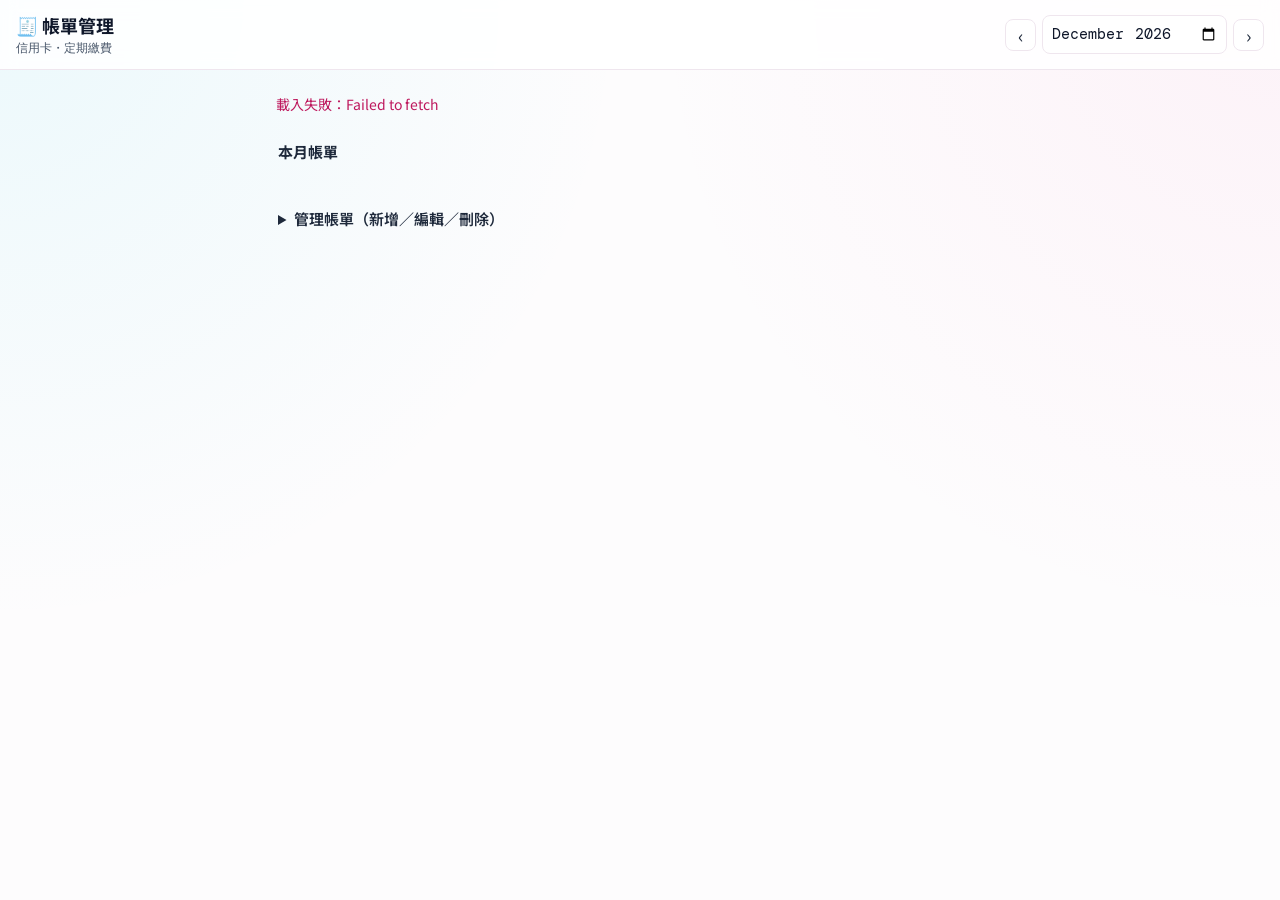
==== index.html @ d7c75f35 "帳單頁固定淺色，移除系統深色模式造成的灰色卡片；卡片陰影與共同帳戶一致 Co-Authored-By: Claude Haiku 5.5 <noreply@anthropic.com> Claude-" ====
<!doctype html>
<html lang="zh-Hant">
<head>
  <meta charset="utf-8">
  <meta name="viewport" content="width=device-width, initial-scale=1">
  <title>帳單管理</title>
  <link rel="preconnect" href="https://fonts.googleapis.com">
  <link href="https://fonts.googleapis.com/css2?family=Noto+Sans+TC:wght@300;400;500;700&family=DM+Mono:wght@400;500&display=swap" rel="stylesheet">
  <link rel="stylesheet" href="style.css?v=20261103_1040">
</head>
<body>
  <header class="header">
    <div>
      <h1>🧾 帳單管理</h1>
      <div class="header-sub">信用卡・定期繳費</div>
    </div>
    <div class="month-row">
      <button id="prevMonth" aria-label="上個月">‹</button>
      <input type="month" id="monthSel" aria-label="月份">
      <button id="nextMonth" aria-label="下個月">›</button>
    </div>
  </header>

  <main>
    <div id="status" class="status">載入中…</div>

    <section class="summary" id="summary"></section>

    <section>
      <h2>本月帳單</h2>
      <div id="billList" class="bill-list"></div>
    </section>

    <section>
      <details id="manage">
        <summary>管理帳單（新增／編輯／刪除）</summary>
        <form id="billForm" class="bill-form">
          <input type="hidden" id="f-id">
          <label>名稱 <input id="f-name" required placeholder="例：國泰信用卡、房貸、水費"></label>
          <label>類型
            <select id="f-type">
              <option value="信用卡">信用卡</option>
              <option value="定期">定期繳費</option>
            </select>
          </label>
          <label>結帳日（每月幾號） <input id="f-close" type="number" min="1" max="31"></label>
          <label>繳款日（每月幾號） <input id="f-due" type="number" min="1" max="31"></label>
          <label>扣款帳戶 <input id="f-account" placeholder="例：玉山活存"></label>
          <label>金額 <input id="f-default" type="number" min="0" inputmode="numeric"></label>
          <label class="check"><input id="f-auto" type="checkbox"> 自動扣繳</label>
          <label>備註 <input id="f-note"></label>
          <div class="form-btns">
            <button type="submit" class="primary">儲存</button>
            <button type="button" id="cancelEdit">取消編輯</button>
          </div>
        </form>
        <div id="manageList" class="manage-list"></div>
      </details>
    </section>
  </main>

  <script src="app.js?v=20261103_1015"></script>
</body>
</html>
---- style.css ----
/* ── 色彩：沿用共同帳本的淺色科技風（青＋粉） ── */
:root {
  --bg: #fdfcfd; --surface: #ffffff; --surface2: #ffffff; --border: #efe6ee;
  --text: #0f172a; --text2: #1e293b; --text3: #475569;
  --elf: #0e7490; --fox: #be185d;
  --income: #0e7490; --expense: #be185d;
  --ok: #0e7490; --warn: #d97706; --danger: #be185d;
  --radius: 12px; --radius-sm: 8px;
  --btn: linear-gradient(135deg, #22d3ee, #f472b6); --btn-text: #0b1220;
}

*, *::before, *::after { box-sizing: border-box; margin: 0; padding: 0; }
body {
  font-family: 'Noto Sans TC', sans-serif; font-size: 15px; line-height: 1.5;
  background: #fdfcfd;
  background-image:
    radial-gradient(circle at 0% 0%, rgba(34,211,238,0.08), transparent 40%),
    radial-gradient(circle at 100% 0%, rgba(244,114,182,0.07), transparent 40%);
  background-attachment: fixed;
  color: var(--text); min-height: 100vh; -webkit-font-smoothing: antialiased;
}

/* ── 標題列 ── */
.header {
  background: rgba(255,255,255,0.85); backdrop-filter: blur(8px); -webkit-backdrop-filter: blur(8px);
  border-bottom: 1px solid var(--border);
  padding: 12px 16px; position: sticky; top: 0; z-index: 50;
  display: flex; align-items: center; justify-content: space-between; flex-wrap: wrap; gap: 8px;
}
.header h1 { font-size: 18px; font-weight: 700; }
.header-sub { font-size: 12px; color: var(--text3); font-family: 'DM Mono', monospace; }
.month-row { display: flex; align-items: center; gap: 6px; }
.month-row input {
  font: inherit; font-family: 'DM Mono', monospace; font-size: 15px; padding: 6px 8px;
  border: 1px solid var(--border); border-radius: var(--radius-sm); background: var(--surface2); color: var(--text);
}

main { max-width: 760px; margin: 0 auto; padding: 16px 16px 48px; }

button {
  font-family: 'Noto Sans TC', sans-serif; font-size: 14px; cursor: pointer;
  border: 1px solid var(--border); background: var(--surface); color: var(--text2);
  border-radius: var(--radius-sm); padding: 7px 12px; transition: opacity 0.15s;
}
button:hover { opacity: 0.85; }
button.primary { background: var(--btn); border-color: transparent; color: var(--btn-text); font-weight: 600; }
button:disabled { opacity: 0.5; cursor: default; }
.month-row button { padding: 6px 12px; font-size: 18px; line-height: 1; }

.status { color: var(--text2); font-size: 14px; min-height: 20px; margin: 8px 0; }

/* ── 摘要 ── */
.summary { display: grid; grid-template-columns: repeat(3, 1fr); gap: 10px; margin: 4px 0 18px; }
.summary div {
  background: var(--surface); box-shadow: 0 1px 2px rgba(15,23,42,0.04), 0 12px 28px -18px rgba(15,23,42,0.35);
  border: 1px solid var(--border); border-radius: var(--radius); padding: 12px 14px;
}
.summary small { color: var(--text3); display: block; font-size: 13px; }
.summary strong { font-family: 'DM Mono', monospace; font-size: 20px; font-weight: 500; letter-spacing: -0.02em; color: var(--text); }
.summary div:first-child strong {
  background: var(--btn); -webkit-background-clip: text; background-clip: text; color: transparent;
}

h2 { font-size: 15px; font-weight: 700; margin: 18px 2px 10px; color: var(--text2); }
.bill-list { display: grid; gap: 10px; }

/* ── 帳單卡片 ── */
.bill {
  background: var(--surface); box-shadow: 0 1px 2px rgba(15,23,42,0.04), 0 12px 28px -18px rgba(15,23,42,0.35);
  border: 1px solid var(--border); border-left: 4px solid var(--elf);
  border-radius: var(--radius); padding: 14px 16px;
  display: grid; gap: 8px; transition: border-color 0.2s;
}
.bill:has(.badge:not(.auto)) { border-left-color: var(--fox); }
.bill.paid { border-color: var(--ok); border-left-color: var(--ok); }
.bill.overdue { border-color: var(--danger); border-left-color: var(--danger); }
.bill.soon { border-color: var(--warn); border-left-color: var(--warn); }
.bill-head { display: flex; justify-content: space-between; align-items: center; gap: 8px; }
.bill-name { font-weight: 700; font-size: 16px; }
.badges { display: flex; gap: 6px; flex-wrap: wrap; }
.badge {
  font-size: 12px; font-weight: 500; border-radius: 999px; padding: 2px 9px;
  background: var(--surface2); border: 1px solid var(--border); color: var(--text2);
}
.badge.auto { color: #0e7490; background: rgba(34,211,238,0.14); border-color: transparent; }
.bill-meta { font-size: 13px; color: var(--text3); }
.due-text { font-family: 'DM Mono', monospace; }
.due-text.overdue { color: var(--danger); font-weight: 600; }
.due-text.soon { color: var(--warn); font-weight: 600; }
.bill-row { display: flex; align-items: center; justify-content: space-between; gap: 10px; flex-wrap: wrap; margin-top: 2px; }
.amount-wrap { display: flex; align-items: center; gap: 8px; color: var(--text3); font-size: 13px; }
.amount-wrap input {
  width: 140px; font: inherit; font-family: 'DM Mono', monospace; font-size: 16px; font-weight: 500;
  padding: 8px 10px; border-radius: var(--radius-sm);
  border: 1px solid var(--border); background: var(--surface2); color: var(--text);
}
.paid-toggle { display: inline-flex; align-items: center; gap: 6px; font-weight: 600; color: var(--text2); cursor: pointer; }
.paid-toggle input { width: 20px; height: 20px; accent-color: var(--elf); }

/* ── 管理區 ── */
details { margin-top: 26px; }
summary { cursor: pointer; font-weight: 600; color: var(--text2); padding: 8px 2px; }
.bill-form {
  display: grid; grid-template-columns: 1fr 1fr; gap: 12px; margin: 10px 0;
  background: var(--surface); box-shadow: 0 1px 2px rgba(15,23,42,0.04), 0 12px 28px -18px rgba(15,23,42,0.35);
  border: 1px solid var(--border); border-radius: var(--radius); padding: 16px;
}
.bill-form label { display: grid; gap: 4px; font-size: 13px; color: var(--text3); }
.bill-form label.check { display: flex; align-items: center; gap: 8px; font-size: 14px; color: var(--text2); }
.bill-form input:not([type="checkbox"]), .bill-form select {
  font: inherit; font-size: 15px; padding: 10px 12px; border-radius: var(--radius-sm);
  border: 1px solid var(--border); background: var(--surface2); color: var(--text);
}
.bill-form input[type="checkbox"] { width: 18px; height: 18px; accent-color: var(--elf); }
.form-btns { grid-column: 1 / -1; display: flex; gap: 8px; }

.manage-list { display: grid; gap: 8px; margin-top: 10px; }
.manage-item {
  display: flex; justify-content: space-between; align-items: center; gap: 8px;
  background: var(--surface); border: 1px solid var(--border); border-radius: var(--radius-sm); padding: 10px 12px;
}
.manage-item small { color: var(--text3); }
.manage-item .btns { display: flex; gap: 6px; }

@media (max-width: 520px) {
  main { padding: 12px 12px 40px; }
  .summary { grid-template-columns: 1fr 1fr; }
  .summary div:last-child { grid-column: 1 / -1; }
  .bill-form { grid-template-columns: 1fr; }
  .amount-wrap input { width: 120px; }
}
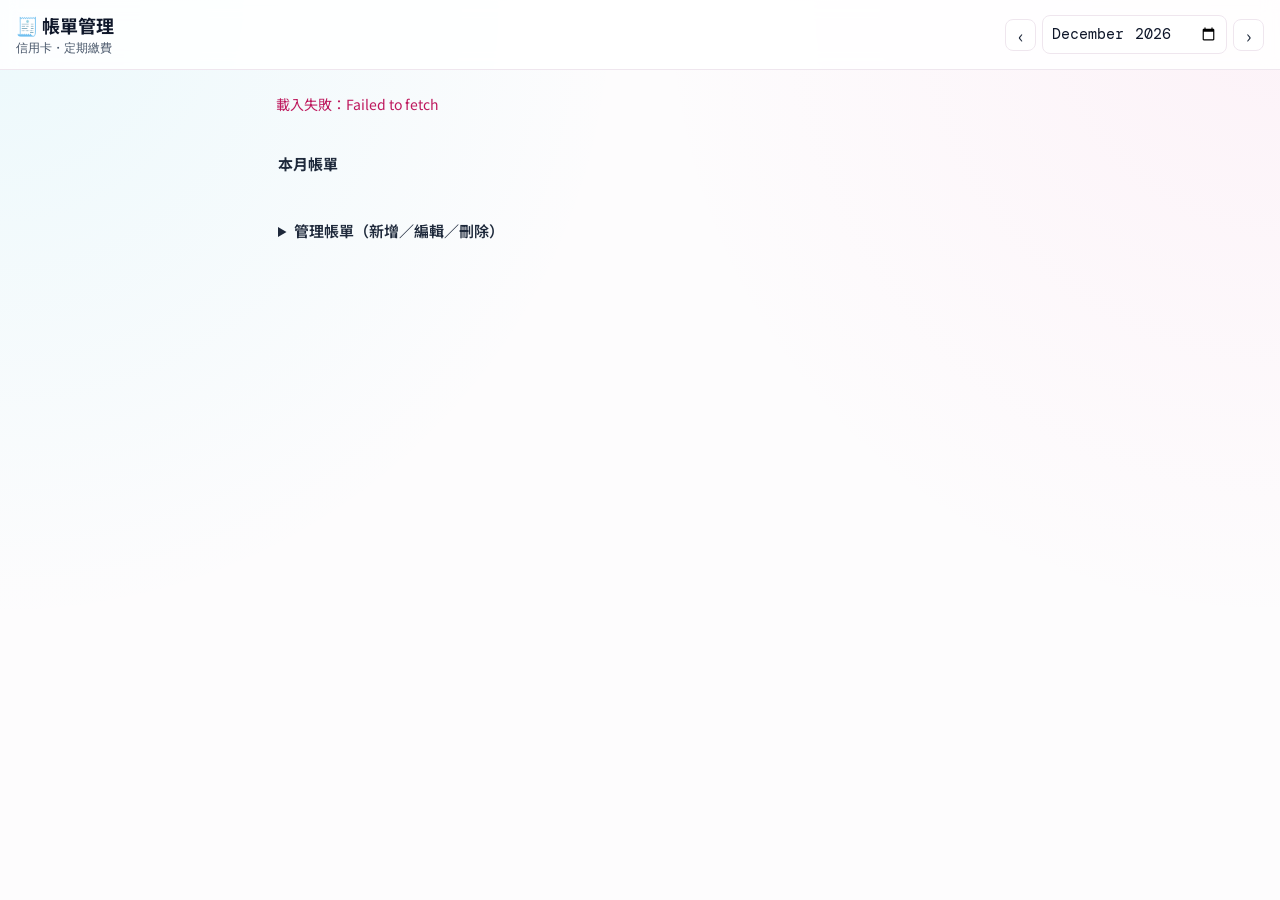
==== commit cd0d41ba: "帳單新增「訂閱」類型，並可依全部／信用卡／定期／訂閱篩選 Co-Authored-By: Claude Haiku 5.5 <noreply@anthropic.com> Claude-Session" ====
--- a/index.html
+++ b/index.html
@@ -6,7 +6,7 @@
   <title>帳單管理</title>
   <link rel="preconnect" href="https://fonts.googleapis.com">
   <link href="https://fonts.googleapis.com/css2?family=Noto+Sans+TC:wght@300;400;500;700&family=DM+Mono:wght@400;500&display=swap" rel="stylesheet">
-  <link rel="stylesheet" href="style.css?v=20261103_1040">
+  <link rel="stylesheet" href="style.css?v=20261103_1210">
 </head>
 <body>
   <header class="header">
@@ -24,6 +24,7 @@
   <main>
     <div id="status" class="status">載入中…</div>
 
+    <div class="filters" id="filters"></div>
     <section class="summary" id="summary"></section>
 
     <section>
@@ -41,12 +42,19 @@
             <select id="f-type">
               <option value="信用卡">信用卡</option>
               <option value="定期">定期繳費</option>
+              <option value="訂閱">訂閱</option>
             </select>
           </label>
           <label>結帳日（每月幾號） <input id="f-close" type="number" min="1" max="31"></label>
           <label>繳款日（每月幾號） <input id="f-due" type="number" min="1" max="31"></label>
           <label>扣款帳戶 <input id="f-account" placeholder="例：玉山活存"></label>
-          <label>金額 <input id="f-default" type="number" min="0" inputmode="numeric"></label>
+          <label>週期
+            <select id="f-period" onchange="toggleRenewField()">
+              <option value="每月">每月</option>
+              <option value="每年">每年</option>
+            </select>
+          </label>
+          <label id="f-renew-wrap" style="display:none">繳費月份（1–12 月，每年繳才填） <input id="f-renew" type="number" min="1" max="12"></label>
           <label class="check"><input id="f-auto" type="checkbox"> 自動扣繳</label>
           <label>備註 <input id="f-note"></label>
           <div class="form-btns">
@@ -59,6 +67,6 @@
     </section>
   </main>
 
-  <script src="app.js?v=20261103_1015"></script>
+  <script src="app.js?v=20261103_1210"></script>
 </body>
 </html>
--- a/style.css
+++ b/style.css
@@ -129,3 +129,11 @@
   .bill-form { grid-template-columns: 1fr; }
   .amount-wrap input { width: 120px; }
 }
+
+/* ── 類型篩選 ── */
+.filters { display: flex; gap: 6px; flex-wrap: wrap; margin: 4px 0 12px; }
+.chip {
+  font-size: 13px; padding: 6px 12px; border-radius: 999px;
+  background: var(--surface); border: 1px solid var(--border); color: var(--text2);
+}
+.chip.active { background: var(--btn); border-color: transparent; color: var(--btn-text); font-weight: 600; }
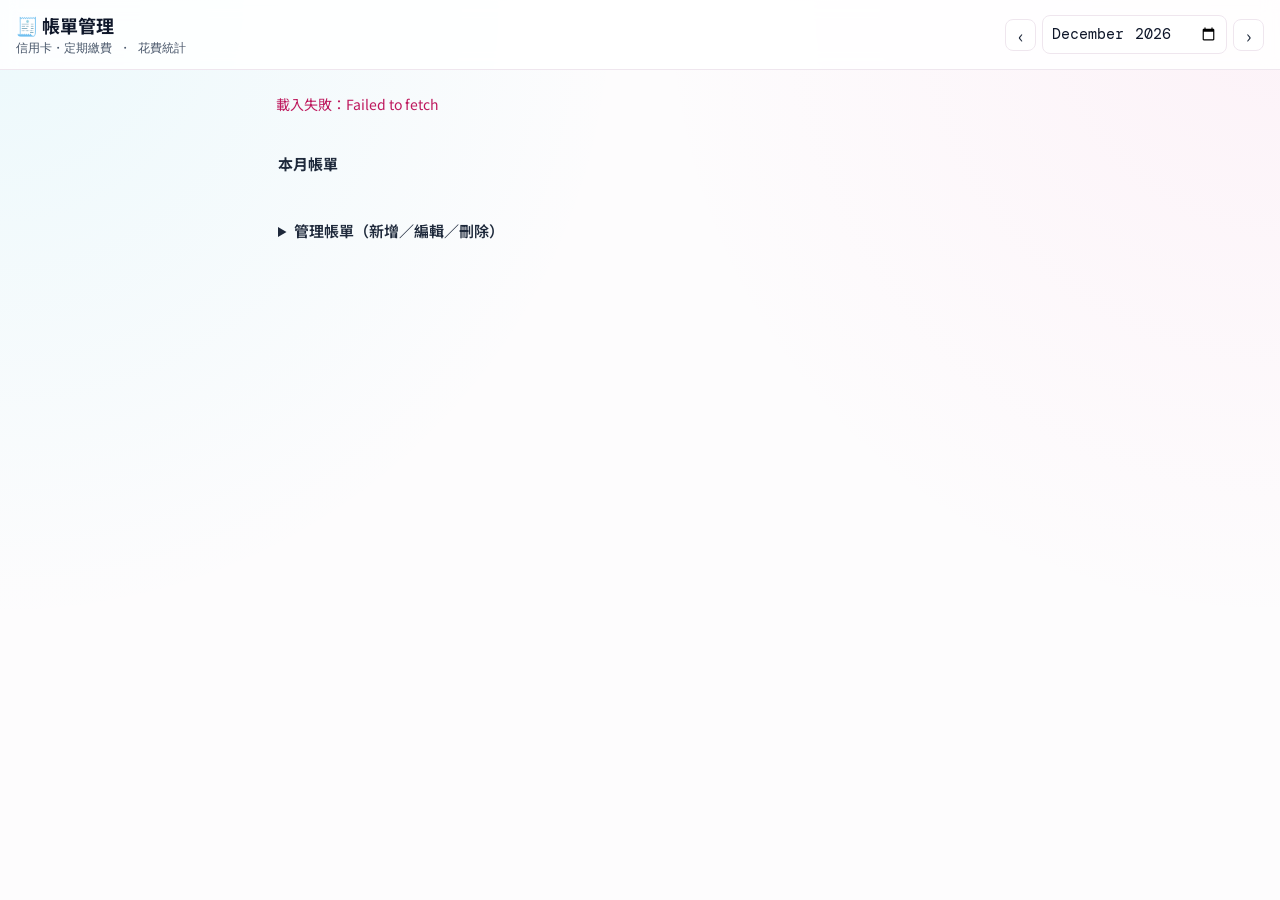
==== commit bf94044a: "新增花費統計頁：月／年切換、圓餅圖（信用卡／定期／訂閱）、各帳單花費排行 Co-Authored-By: Claude Haiku 5.5 <noreply@anthropic.com> Claude" ====
--- a/index.html
+++ b/index.html
@@ -6,13 +6,13 @@
   <title>帳單管理</title>
   <link rel="preconnect" href="https://fonts.googleapis.com">
   <link href="https://fonts.googleapis.com/css2?family=Noto+Sans+TC:wght@300;400;500;700&family=DM+Mono:wght@400;500&display=swap" rel="stylesheet">
-  <link rel="stylesheet" href="style.css?v=20261103_1210">
+  <link rel="stylesheet" href="style.css?v=20261103_1220">
 </head>
 <body>
   <header class="header">
     <div>
       <h1>🧾 帳單管理</h1>
-      <div class="header-sub">信用卡・定期繳費</div>
+      <div class="header-sub">信用卡・定期繳費 ・ <a href="stats.html">花費統計</a></div>
     </div>
     <div class="month-row">
       <button id="prevMonth" aria-label="上個月">‹</button>
@@ -67,6 +67,6 @@
     </section>
   </main>
 
-  <script src="app.js?v=20261103_1210"></script>
+  <script src="app.js?v=20261103_1220"></script>
 </body>
 </html>
--- a/style.css
+++ b/style.css
@@ -137,3 +137,30 @@
   background: var(--surface); border: 1px solid var(--border); color: var(--text2);
 }
 .chip.active { background: var(--btn); border-color: transparent; color: var(--btn-text); font-weight: 600; }
+
+/* ── 花費統計頁 ── */
+.header-sub a { color: var(--text3); text-decoration: none; }
+.chip { cursor: pointer; }
+.stat-card {
+  background: var(--surface); border: 1px solid var(--border); border-radius: var(--radius);
+  box-shadow: 0 1px 2px rgba(15,23,42,0.04), 0 12px 28px -18px rgba(15,23,42,0.35);
+  padding: 18px; margin: 8px 0 18px; display: grid; gap: 14px;
+}
+.pie-wrap { display: flex; align-items: center; gap: 20px; flex-wrap: wrap; justify-content: center; }
+.pie-box { width: 200px; height: 200px; flex: 0 0 200px; }
+.pie { width: 100%; height: 100%; display: block; }
+.total-box { display: grid; gap: 2px; text-align: left; }
+.total-box small { color: var(--text3); font-size: 13px; }
+.total { font-family: 'DM Mono', monospace; font-size: 26px; font-weight: 500; letter-spacing: -0.02em; }
+.legend { display: grid; gap: 8px; }
+.legend-row { display: grid; grid-template-columns: 14px 1fr auto auto; gap: 10px; align-items: center; font-size: 14px; }
+.legend-row .dot { width: 12px; height: 12px; border-radius: 3px; display: inline-block; }
+.legend-row .pct { color: var(--text3); font-family: 'DM Mono', monospace; font-size: 13px; }
+.legend-row strong { font-family: 'DM Mono', monospace; font-weight: 500; }
+.note { color: var(--text3); font-size: 12px; }
+.ranking { display: grid; gap: 10px; }
+.rank-row { background: var(--surface); border: 1px solid var(--border); border-radius: var(--radius-sm); padding: 10px 12px; display: grid; gap: 6px; }
+.rank-head { display: flex; justify-content: space-between; gap: 8px; font-size: 14px; }
+.rank-head strong { font-family: 'DM Mono', monospace; font-weight: 500; }
+.rank-bar { height: 8px; background: var(--surface2); border-radius: 999px; overflow: hidden; }
+.rank-bar span { display: block; height: 100%; background: var(--btn); border-radius: 999px; }
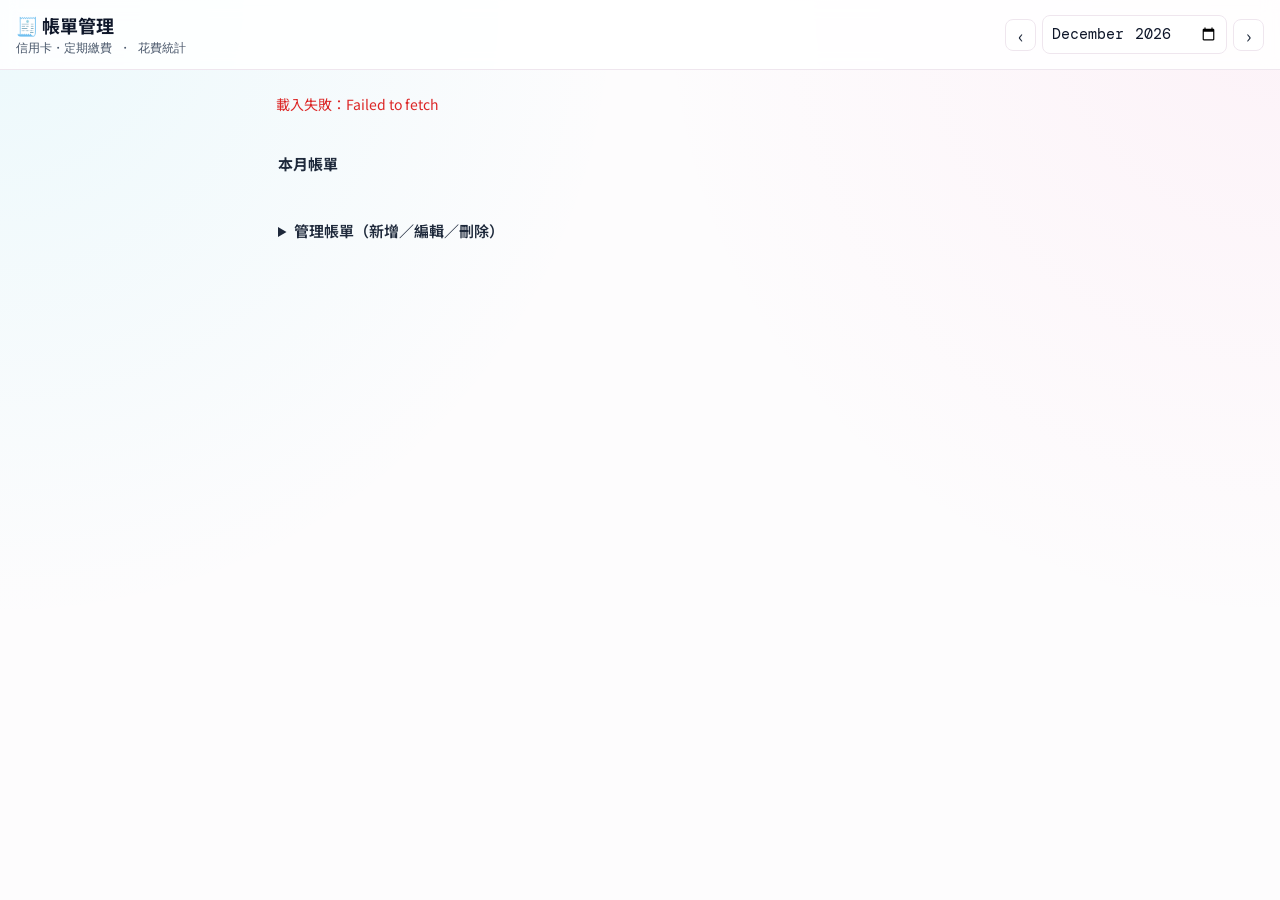
==== commit a6d6fb61: "帳單卡片左側顏色依狀態區分：未繳藍、即將到期橘、已逾期紅、已繳綠；修正原本 :has 規則覆蓋狀態色的問題 Co-Authored-By: Claude Haiku 5.5 <noreply@anth" ====
--- a/index.html
+++ b/index.html
@@ -6,7 +6,7 @@
   <title>帳單管理</title>
   <link rel="preconnect" href="https://fonts.googleapis.com">
   <link href="https://fonts.googleapis.com/css2?family=Noto+Sans+TC:wght@300;400;500;700&family=DM+Mono:wght@400;500&display=swap" rel="stylesheet">
-  <link rel="stylesheet" href="style.css?v=20261103_1220">
+  <link rel="stylesheet" href="style.css?v=20261105_0910">
 </head>
 <body>
   <header class="header">
--- a/style.css
+++ b/style.css
@@ -4,7 +4,8 @@
   --text: #0f172a; --text2: #1e293b; --text3: #475569;
   --elf: #0e7490; --fox: #be185d;
   --income: #0e7490; --expense: #be185d;
-  --ok: #0e7490; --warn: #d97706; --danger: #be185d;
+  --ok: #16a34a; --warn: #d97706; --danger: #dc2626;
+  --st-todo: #2563eb; --st-paid: #16a34a; --st-soon: #d97706; --st-over: #dc2626;
   --radius: 12px; --radius-sm: 8px;
   --btn: linear-gradient(135deg, #22d3ee, #f472b6); --btn-text: #0b1220;
 }
@@ -67,14 +68,14 @@
 /* ── 帳單卡片 ── */
 .bill {
   background: var(--surface); box-shadow: 0 1px 2px rgba(15,23,42,0.04), 0 12px 28px -18px rgba(15,23,42,0.35);
-  border: 1px solid var(--border); border-left: 4px solid var(--elf);
+  border: 1px solid var(--border); border-left: 4px solid var(--st-todo);
   border-radius: var(--radius); padding: 14px 16px;
   display: grid; gap: 8px; transition: border-color 0.2s;
 }
-.bill:has(.badge:not(.auto)) { border-left-color: var(--fox); }
-.bill.paid { border-color: var(--ok); border-left-color: var(--ok); }
-.bill.overdue { border-color: var(--danger); border-left-color: var(--danger); }
-.bill.soon { border-color: var(--warn); border-left-color: var(--warn); }
+/* 狀態顏色：未繳（藍）、即將到期（橘）、已逾期（紅）、已繳（綠） */
+.bill.paid { border-color: rgba(22,163,74,0.35); border-left-color: var(--st-paid); }
+.bill.soon { border-color: rgba(217,119,6,0.35); border-left-color: var(--st-soon); }
+.bill.overdue { border-color: rgba(220,38,38,0.35); border-left-color: var(--st-over); }
 .bill-head { display: flex; justify-content: space-between; align-items: center; gap: 8px; }
 .bill-name { font-weight: 700; font-size: 16px; }
 .badges { display: flex; gap: 6px; flex-wrap: wrap; }
